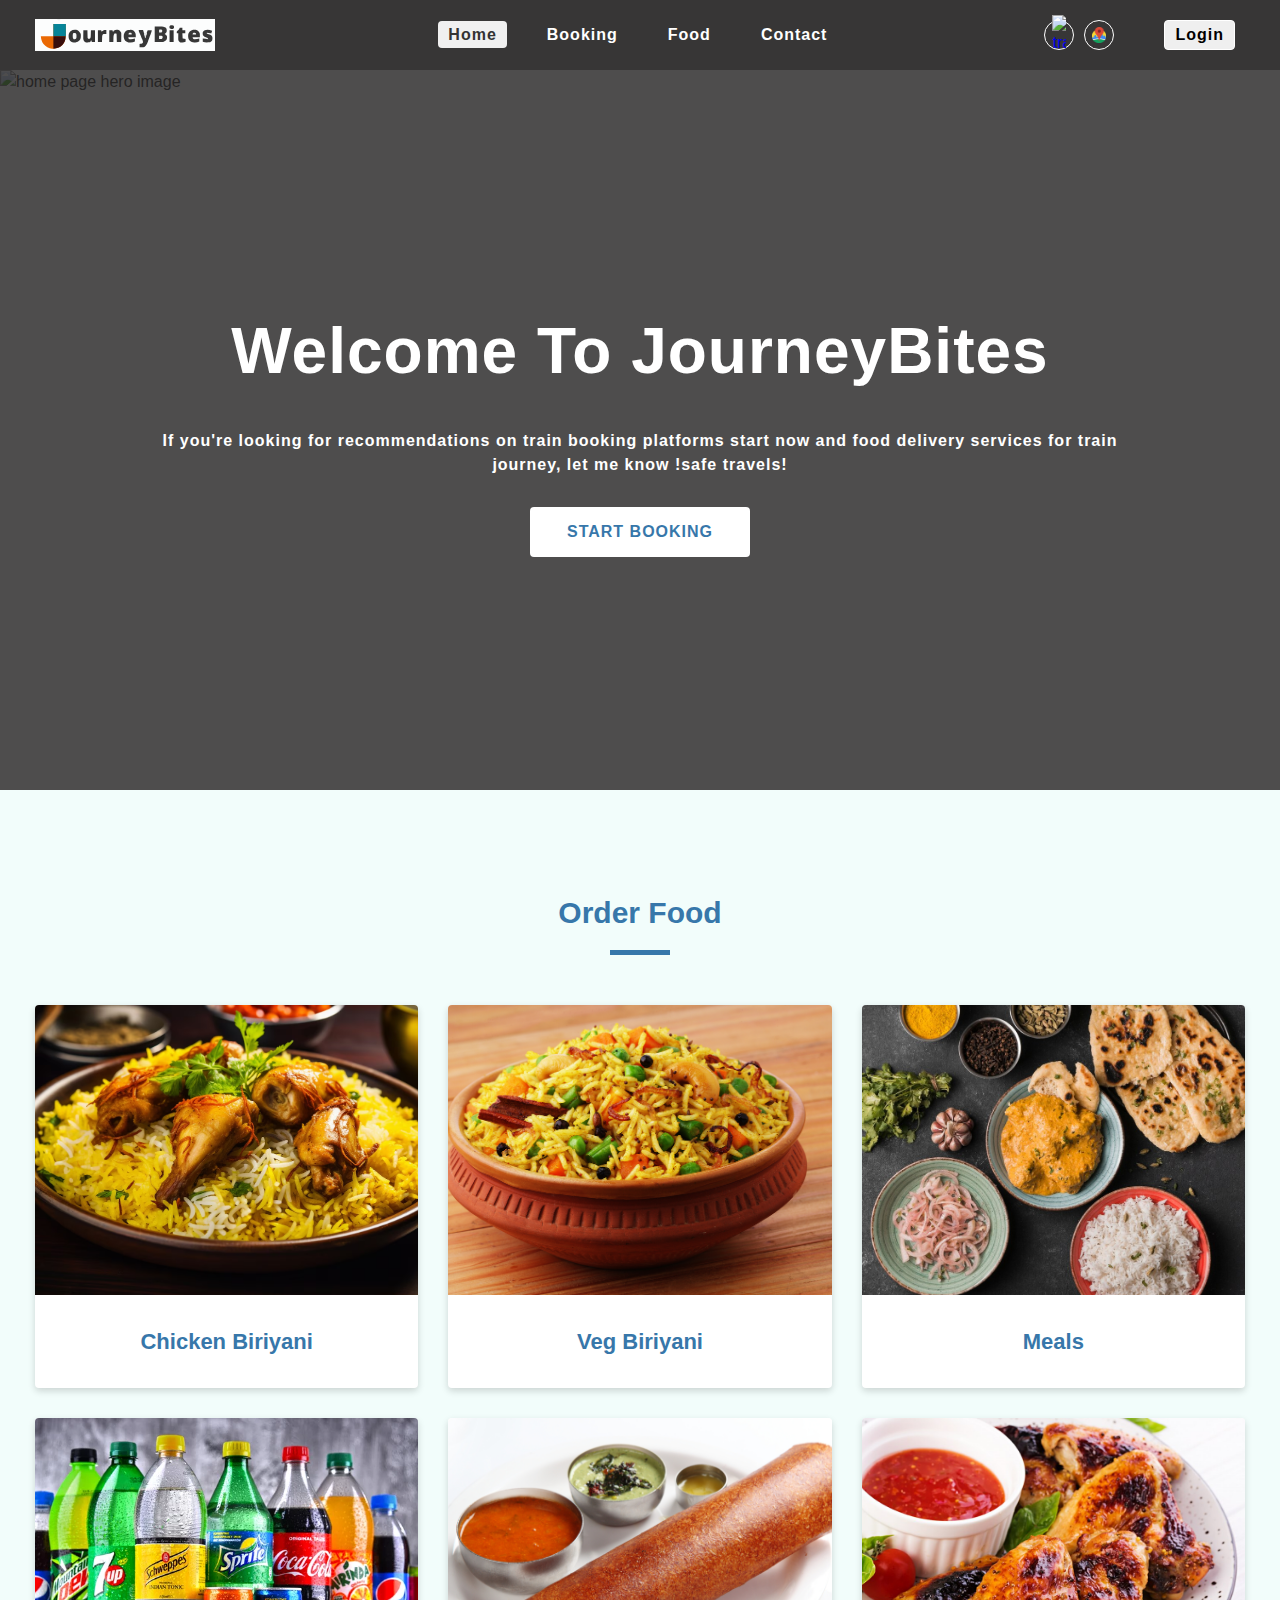
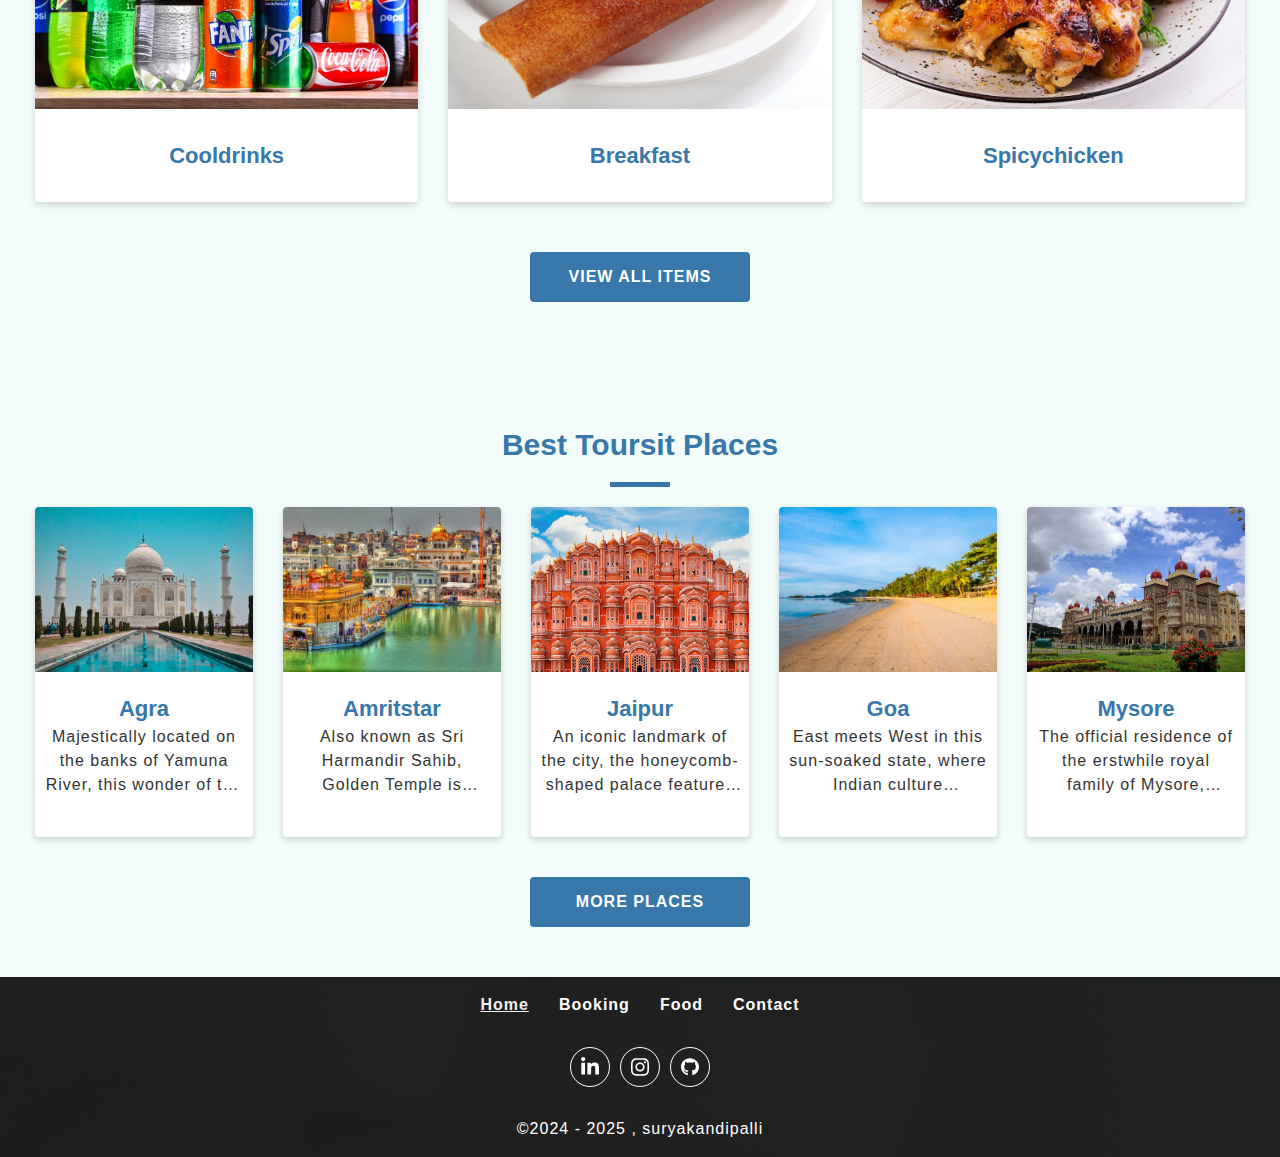
==== index.html @ 5934d74d "--" ====
<!DOCTYPE html>
<html lang="en">
  <head>
    <meta charset="UTF-8" />
    <meta http-equiv="X-UA-Compatible" content="IE=edge" />
    <meta name="viewport" content="width=device-width, initial-scale=1.0" />
    <title>journeybites</title>
    <link
      rel="shortcut icon"
      href="./icons/LOGO.svg" 
      type="image/x-icon"
    />
  </head>
  <link rel="stylesheet" href="./css/style.css" />
  <link rel="stylesheet" href="./css/common.css" />
  <link rel="stylesheet" href="./css/navbar.css" />
  <link rel="stylesheet" href="./css/sidebar.css" />
  <link rel="stylesheet" href="./css/footer.css" />
  <link rel="stylesheet" href="./css/home.css" />
  <script src="./js/app.js" defer></script>
  <body>
    <!-- nav section start -->
    <nav class="nav-container">
      <div class="nav-center wrapper">
        <div class="logo-section">
          <a href="./"
            ><img
              src="./icons/journeybites.svg"
              alt=" logo" width="180px" 
              class="logo"
          /></a>
        </div>
        <div class="hamburger">
          <img src="./icons/bars.svg" alt="sidebar button" />
        </div>
        <div class="nav-links-main">
          <ul class="nav-links">
            <li><a class="nav-link active" href="./">Home</a></li>
            <li><a class="nav-link" href="./booking.html">booking</a></li>
            <li><a class="nav-link" href="./food.html">food</a></li>
            <li><a class="nav-link" href="./contact.html">contact</a></li>
          </ul>
        </div>
        <div class="nav-social-links-main">
          <ul class="nav-social-links">
            <li class="nav-social-link">
              <a
                href="./status.html"
                target="_blank"
              >
                <img  src="https://static.vecteezy.com/system/resources/previews/010/155/649/original/transport-train-icon-sign-design-free-png.png" alt="train"  />
              </a>
            </li>
            <li class="nav-social-link">
              <a
                href="https://www.google.co.in/maps"
                target="_blank"
              >
                <img src="./icons/map1.png" alt="map"/>
              </a>
              <a href="./login.html">
                <li>
                  <ul>
                    <button style="font-weight: bold; padding: 5PX 10PX; border-radius: 4px; 
                    border: 1PX solid white; cursor: pointer; margin-left: 40px; letter-spacing: 1px; 
                    font-size: 16px;">Login</button>
                  </ul>
                </li>
              </a>
            </li>
          </ul>
        </div>
      </div>
    </nav>
    <!-- nav section end -->

    <!-- sidebar section start -->
    <aside class="sidebar-container">
      <div class="sidebar-center wrapper">
        <div class="side-header">
          <div class="logo-section">
            <a href="#home"
              ><img
                src="./icons/journeybites.svg"
                alt="icon" style="width: 100px;"
                class="logo"
            /></a>
          </div>
          <div class="close-button">
            <img src="./icons/close.svg" alt="sidebar close" />
          </div>
        </div>
        <div class="sidebar-content">
          <div class="sidebar-links-main paddingTopMobile-fifty">
            <ul class="sidebar-links">
              <li><a class="nav-link active" href="./">Home</a></li>
              <li><a class="nav-link" href="./booking.html">booking</a></li>
              <li><a class="nav-link" href="./food.html">food</a></li>
              <li><a class="nav-link" href="./contact.html">contact</a></li>
              <li><a class="nav-link" href="./login.html">login</a></li>
            </ul>
          </div>
        </div>
      </div>
    </aside>
    <!-- sidebar section end -->

    <!-- home hero section start -->
    <div class="home-page page-hero-container">
      <div class="page-hero">
        <div class="hero-img-component">
          <div class="img-container">
            <img
              src="https://img.freepik.com/premium-photo/eco-friendly-modern-high-speed-train_323316-8167.jpg"
              alt="home page hero image"
            />
          </div>
        </div>
        <div
          class="hero-box paddingTopMobile-thirty paddingBottomMobile-thirty"
        >
          <div class="hero-content wrapper text-container text-center">
            <h1 class="heading">Welcome To JourneyBites</h1>
            <p class="desc">
              If you're looking for recommendations on train booking platforms start now  and food delivery services for train journey, let me know !safe travels!
            </p>
            <div class="button-container">
              <a
                href="./booking.html"
                class="home-button button-primary-light display-inline-flex"
              >
                start booking
              </a>
            </div>
          </div>
        </div>
      </div>
    </div>
    <!-- home hero section end -->

    <!-- food start -->
    <div class="featured-courses-container light-blue-background">
      <div class="featured-courses-center wrapper">
        <div
          class="section-title paddingTopDesktop-hundred paddingTopMobile-fifty"
        >
          <h3 class="title">order food</h3>
          <div class="underline"></div>
        </div>
        <section
          class="featured-courses paddingTopDesktop-fifty paddingBottomDesktop-fifty paddingTopMobile-fifty paddingBottomMobile-fifty three-column-layout"
        >
        <!-- food  start -->
        <article class="single-course">
          <div class="img-container"> 
            <img src="./assets/biriyani.avif" alt="chicken biriyani" />
          </div>
          <div class="course-title">
            <p>chicken biriyani</p>
          </div>
        </article>
        <!-- food  end -->
        <!-- food  start -->
        <article class="single-course">
          <div class="img-container">  
              <img src="./assets/vegbiryani.jpg" alt="computer science" />
          </div>
          <div class="course-title">
            <p>veg biriyani</p>
          </div>
        </article>
        <!-- food  end -->
        <!-- food  start -->
        <article class="single-course">
          <div class="img-container">
            <img src="./assets/meals.jpg" alt="meals" />
          </div>
          <div class="course-title">
            <p>meals</p>
          </div>
        </article>
        <!-- food  end -->
        <!-- food  start -->
        <article class="single-course">
          <div class="img-container">
            <img src="./assets/cooldrink.webp" alt="drinks" />
          </div>
          <div class="course-title">
            <p>cooldrinks</p>
          </div>
        </article>
        <!-- food  end -->
        <!-- food  start -->
        <article class="single-course">
          <div class="img-container">
            <img src="./assets/tifins.jpg" alt="computer science" />
          </div>
          <div class="course-title">
            <p>breakfast</p>
          </div>
        </article>
        <!-- food  end -->
        <!-- food  start -->
        <article class="single-course">
          <div class="img-container">
            <img src="./assets/spicychicken.jpg" alt="spicechicken" />
          </div>
          <div class="course-title">
            <p>spicychicken</p>
          </div>
        </article>
        <!-- food  end -->
        </section>
        <div
          class="paddingBottomMobile-fifty paddingBottomDesktop-hundred text-center"
        >
          <a
            href="./food.html"
            class="button-primary-dark display-inline-flex"
            >view all items</a
          >
        </div>
      </div>
    </div>
    <!-- food  end -->

    <!--  place start -->
    <div class="our-facilities-container light-blue-background">
      <div class="our-facilities-center wrapper">
        <div
          class="section-title paddingTopDesktop-twenty paddingTopMobile-fifty"
        >
          <h3 class="title" >best toursit places</h3>
          <div class="underline"></div>
        </div>
        <section
          class="our-facilities paddingTopDesktop-twenty paddingBottomDesktop-forty paddingTopMobile-fifty paddingBottomMobile-fifty four-column-layout"
        >
          <!--  place start -->
          <article class="each-facility">
            <div class="img-container">
              <img src="./assets/taj mahal.jpg" alt="agra" />
            </div>
            <div
              class="facility-info paddingTopMobile-thirty paddingBottomMobile-thirty paddingTopDesktop-twenty paddingBottomDesktop-twenty text-center"
            >
              <h3 class="facility-title">Agra</h3>
              <p class="facility-desc">
                Majestically located on the banks of Yamuna River,
                this wonder of the world was built by the Mughal Emperor Shah Jahan as a memorial for his beloved wife Mumtaz Mahal.
              </p>
            </div>
          </article>
          <!--  place end -->
          <!--  place start -->
          <article class="each-facility">
            <div class="img-container">
              <img src="./assets/amritstar.jpg" alt="amristar" />
            </div>
            <div
              class="facility-info paddingTopMobile-thirty paddingBottomMobile-thirty paddingTopDesktop-twenty paddingBottomDesktop-twenty text-center"
            >
              <h3 class="facility-title">amritstar</h3>
              <p class="facility-desc">
                Also known as Sri Harmandir Sahib, Golden Temple is considered to be the most important pilgrimage site amongst
                 Sikhs and will leave you in awe with its jaw-dropping gold and marble edifice.
              </p>
            </div>
          </article>
          <!--  place end -->
          <!--  place start -->
          <article class="each-facility">
            <div class="img-container">
              <img src="./assets/jaipur.jpg" alt="jaipur" />
            </div>
            <div
              class="facility-info paddingTopMobile-thirty paddingBottomMobile-thirty paddingTopDesktop-twenty paddingBottomDesktop-twenty text-center"
            >
              <h3 class="facility-title">jaipur</h3>
              <p class="facility-desc">
                An iconic landmark of the city, the honeycomb-shaped palace features beautiful jharokhas and windows. 
                This five-storey building has been built without a foundation and is known for its exceptional ventilation,
                 which is also the reason behind its name, Hawa Mahal, which literally translates to ‘Palace of the Winds’. 
                The palace was mainly constructed to enable the ladies of the royal family to see the busy streets from the palace jharokhas.
              </p>
            </div>
          </article>
          <!--  place end -->
          <!--  place start -->
          <article class="each-facility">
            <div class="img-container">
              <img src="./assets/goa.jpg" alt="goa" />
            </div>
            <div
              class="facility-info paddingTopMobile-thirty paddingBottomMobile-thirty paddingTopDesktop-twenty paddingBottomDesktop-twenty text-center"
            >
              <h3 class="facility-title">goa</h3>
              <p class="facility-desc">
                East meets West in this sun-soaked state, where Indian culture intertwines with Portuguese
                 influences left over from a 500-year occupation.
                 The beaches have long served as a magnet for serene hedonists.
                To the north, the tourist-centric scene is prevalent, 
                with an international flair that is now skewing more hip than hippie. 
                Travel south for stretches of unspoiled sand and an escape from large resorts.
                Temples, mosques and wildlife sanctuaries provide diversions from the beach.
              </p>
            </div>
          </article>
          <!--  place end -->
          <!--  place start -->
          <article class="each-facility">
            <div class="img-container">
              <img src="./assets/mysore.jpg" alt="mysore" />
            </div>
            <div
              class="facility-info paddingTopMobile-thirty paddingBottomMobile-thirty paddingTopDesktop-twenty paddingBottomDesktop-forty text-center"
            >
              <h3 class="facility-title">mysore</h3>
              <p class="facility-desc">
                The official residence of the erstwhile royal family of Mysore, 
                Mysore Palace is an architectural masterpiece showcasing a blend of Hindu, Muslim, Rajput and Gothic styles.
              </p>
            </div>
          </article>
          <!--  place end -->
        </section>
        <div
        class="paddingBottomMobile-fifty paddingBottomDesktop-fifty    text-center"
      >
        <a
          href="./moreplaces.html"
          class="button-primary-dark display-inline-flex"
          >more places</a
        >
      </div>
      </div>
    </div>
    <!--  place end -->
     
    <!-- footer section start -->
    <div class="footer-container">
      <div class="footer-center wrapper">
        <div class="footer-links-main">
          <ul class="footer-links">
            <li><a class="footer-link active" href="./">Home</a></li>
            <li><a class="footer-link" href="./booking.html">booking</a></li>
            <li><a class="footer-link" href="./food.html">Food</a></li>
            <li>
              <a class="footer-link" href="./contact.html">contact</a>
            </li>
          </ul>
        </div>
        <div class="social-links-main">
          <ul class="social-links">
            <li class="social-link">
              <a
                href="https://www.linkedin.com/in/mahesh-veera-venkata-surya-kandipalli-9a46a9250"
                target="_blank"
              >
                <img src="./icons/linkedin.svg" alt="srikanth linkedin" />
              </a>
            </li>
            <li class="social-link">
              <a
                href="https://www.instagram.com/_s_u_r_y_a__14/"
                target="_blank"
              >
                <img src="./icons/instagram.svg" alt="surya instagram" />
              </a>
            </li>
            <li class="social-link">
              <a href="https://github.com/Surya9656" target="_blank">
                <img src="./icons/github.svg" alt="surya github" />
              </a>
            </li>
          </ul>
        </div>
        <div class="footer-copy-right">
          <p>
            ©2024 - <span class="copyright-date">2025</span> ,
            suryakandipalli
          </p>
        </div>
      </div>
    </div>
    <!-- footer section end -->
  </body>
</html>
---- css/style.css ----
/* global variables */
:root {
    --clr-primary: #3777aa;
    --clr-primary-light: #2284d3;
    --clr-white: #ffffff;
    --clr-white-light: #f0f0f0;
    --clr-shadow: #00000029;
    --clr-black: #333333;
    --clr-black-30: rgba(34, 32, 32, 0.3);
    --clr-black-80: #222020cc;
    --clr-black-90: #212020e6;
    --clr-pink-light: #fdf2f2;
    --clr-blue-light: #f2fdfb;
  
    --transition: all 0.3s linear;
    --box-shadow-light: 0px 3px 7px var(--clr-shadow);
    --box-shadow-dark: 0px 3px 7px var(--clr-black-30);
    --font-family: Arial, Helvetica, sans-serif;
    --radius: 4px;
  }
  
  /* Global Styles */
  *,
  ::after,
  ::before {
    margin: 0px;
    padding: 0px;
    box-sizing: border-box;
  }
  *:focus {
    outline-width: 2px;
    outline-offset: 1px;
    outline-color: var(--clr-primary);
  }
  body {
    color: var(--clr-black);
    background: var(--clr-white);
    font-family: var(--font-family);
    line-height: 1.5;
  }
  ul {
    list-style-type: none;
  }
  a {
    text-decoration: none;
  }
  img {
    display: block;
  }
  
  /* global classes */
  .wrapper {
    width: 100%;
    padding-left: 20px;
    padding-right: 20px;
    max-width: 1250px;
    margin-left: auto;
    margin-right: auto;
  }
  .display-block {
    display: block !important;
  }
  .text-container {
    max-width: 1000px;
    margin-left: auto;
    margin-right: auto;
  }
  .text-center {
    text-align: center;
  }
  .text-left {
    text-align: left;
  }
  .text-right {
    text-align: right;
  }
  .section-title .title {
    font-size: 30px;
    font-weight: bold;
    margin-bottom: 15px;
    text-align: center;
    text-transform: capitalize;
    color: var(--clr-primary);
  }
  .section-title .underline {
    width: 60px;
    height: 5px;
    background: var(--clr-primary);
    margin-left: auto;
    margin-right: auto;
  }
  @media screen and (max-width: 991px) {
    .full-width-mobile {
      width: 100%;
    }
  }
  @media screen and (min-width: 992px) {
    .full-width-desktop {
      width: 100%;
    }
  }
  .light-pink-background {
    background: var(--clr-pink-light);
  }
  .light-blue-background {
    background: var(--clr-blue-light);
  }
  
  /* buttons & inputs */
  .button-primary-dark,
  .button-primary-light {
    font-weight: bold;
    border: none;
    border: none;
    cursor: pointer;
    height: 45px;
    transition: var(--transition);
    font-size: 16px;
    text-transform: uppercase;
    letter-spacing: 1px;
    padding-left: 20px;
    padding-right: 20px;
    min-width: 200px;
    display: inline-flex;
    justify-content: center;
    align-items: center;
    border-radius: var(--radius);
  }
  .button-primary-dark {
    background: var(--clr-primary);
    color: var(--clr-white);
  }
  .button-primary-light {
    background: var(--clr-white);
    color: var(--clr-primary);
  }
  .button-primary-dark:hover {
    background: var(--clr-primary-light);
  }
  .button-primary-light:hover {
    background: var(--clr-white-light);
  }
  .primary-input,
  .primary-textarea {
    height: 45px;
    font-size: 16px;
    line-height: 25px;
    padding-left: 15px;
    padding-right: 15px;
    border-radius: 2px;
    border: 1px solid var(--clr-shadow);
    background: var(--clr-white);
    letter-spacing: 1px;
    font-family: var(--font-family);
  }
  .primary-textarea {
    height: unset;
    padding-top: 15px;
    padding-bottom: 15px;
    resize: vertical;
  }
  
  @media screen and (min-width: 769px) {
    .button-primary-dark,
    .button-primary-light {
      height: 50px;
      min-width: 220px;
    }
    .primary-input {
      height: 50px;
    }
  }
  
  /* animations */
  @keyframes bounceAnimation {
    0% {
      transform: scale(0.8);
    }
    100% {
      transform: scale(1.02);
    }
  }
---- css/common.css ----
/* home-page-hero-container */
.page-hero-container {
    width: 100%;
  }
  .page-hero-container .hero-img-component {
    aspect-ratio: 375/220;
    overflow: hidden;
  }
  .page-hero-container .img-container,
  .page-hero-container img {
    width: 100%;
    height: 100%;
    object-fit: cover;
  }
  .page-hero-container .hero-box {
    width: 100%;
    background: var(--clr-primary);
    min-height: 250px;
    display: flex;
    justify-content: center;
    align-items: center;
  }
  .page-hero-container .hero-content {
    display: flex;
    flex-direction: column;
    row-gap: 30px;
  }
  .page-hero-container .heading {
    color: var(--clr-white);
    font-size: 24px;
    letter-spacing: 1px;
  }
  .page-hero-container .desc {
    color: var(--clr-white);
    font-size: 16px;
    font-weight: bold;
    letter-spacing: 1px;
  }
  .page-hero-container .small-heading {
    font-size: 18px;
    letter-spacing: 1px;
    text-transform: uppercase;
    color: var(--clr-white);
  }
  @media screen and (min-width: 992px) {
    .page-hero-container {
      position: relative;
    }
    .page-hero-container .hero-img-component {
      aspect-ratio: 1920/700;
      position: relative;
    }
    .home-page.page-hero-container .hero-img-component {
      aspect-ratio: 1920/1080;
      position: relative;
    }
    .page-hero-container .heading {
      font-size: 64px;
    }
    .page-hero-container .hero-img-component::before {
      position: absolute;
      content: "";
      width: 100%;
      height: 100%;
      top: 0;
      left: 0;
      background: var(--clr-black-80);
    }
    .page-hero-container .hero-box {
      position: absolute;
      background: transparent;
      top: 50%;
      left: 50%;
      transform: translate(-50%, -50%);
    }
    .page-hero-container .small-heading {
      font-size: 34px;
    }
    .page-hero-container .home-button {
      animation: bounceAnimation linear 3s infinite alternate;
    }
  }
  
  /* featured-courses */
  .single-course {
    width: 100%;
    background: var(--clr-white);
    height: 100%;
    box-shadow: var(--box-shadow-light);
    border-radius: var(--radius);
    transition: var(--transition);
  }
  .single-course:hover {
    transform: translateY(-2px) scale(1.002);
    box-shadow: var(--box-shadow-dark);
  }
  .single-course .img-container {
    aspect-ratio: 355/250;
    overflow: hidden;
  }
  .single-course .img-container img {
    width: 100%;
    height: 100%;
    border-top-left-radius: var(--radius);
    border-top-right-radius: var(--radius);
    object-fit: cover;
    transition: var(--transition);
  }
  .single-course .course-title p {
    font-size: 22px;
    font-weight: bold;
    text-align: center;
    text-transform: capitalize;
    color: var(--clr-primary);
    margin-top: 30px;
    margin-bottom: 30px;
    padding-left: 10px;
    padding-right: 10px;
  }
  @media screen and (min-width: 992px) {
    .single-course .img-container {
      aspect-ratio: 396/300;
    }
    .single-course:hover img {
      transform: scale(1.05) rotateZ(2deg);
    }
  }
  
  /* layout classes */
  .three-column-layout {
    display: grid;
    grid-template-columns: 1fr;
    gap: 30px;
  }
  @media screen and (min-width: 769px) {
    .three-column-layout {
      grid-template-columns: 1fr 1fr;
    }
  }
  @media screen and (min-width: 992px) {
    .three-column-layout {
      grid-template-columns: 1fr 1fr 1fr  ;
    }
  }
  
  /* four colunm layout */
  .four-column-layout {
    display: grid;
    grid-template-columns: 1fr;
    gap: 30px;
  }
  @media screen and (min-width: 769px) {
    .four-column-layout {
      grid-template-columns: 1fr 1fr;
    }
  }
  @media screen and (min-width: 992px) {
    .four-column-layout {
      grid-template-columns: 1fr 1fr 1fr 1fr  1fr ;
    }
  }
  
  
  /* contact-promotion */
  .contact-promotion {
    width: 100%;
  }
  .contact-promotion .contact-promo-img {
    position: relative;
    aspect-ratio: 355/400;
    overflow: hidden;
    border-radius: var(--radius);
  }
  .contact-promotion .contact-promo-img::before {
    position: absolute;
    content: "";
    width: 100%;
    height: 100%;
    top: 0;
    left: 0;
    background: var(--clr-black-80);
  }
  .contact-promotion .contact-promo-img img {
    width: 100%;
    height: 100%;
    object-fit: cover;
    border-radius: var(--radius);
  }
  .contact-promotion .contact-info-container {
    position: absolute;
    top: 50%;
    left: 50%;
    transform: translate(-50%, -50%);
    width: 100%;
    height: 100%;
    display: flex;
    justify-content: center;
    flex-direction: column;
    align-items: center;
    row-gap: 40px;
  }
  .contact-promotion .contact-info-container .contact-heading {
    font-size: 30px;
    color: var(--clr-white);
    letter-spacing: 1px;
    text-transform: capitalize;
  }
  @media screen and (min-width: 992px) {
    .contact-promotion .contact-promo-img {
      aspect-ratio: 1250/437;
    }
    .contact-promotion .contact-info-container .contact-heading {
      font-size: 44px;
    }
  }
  
  /* padding classes */
  @media screen and (max-width: 991px) {
    .paddingTopMobile-ten {
      padding-top: 10px !important;
    }
    .paddingTopMobile-twenty {
      padding-top: 20px !important;
    }
    .paddingTopMobile-thirty {
      padding-top: 30px !important;
    }
    .paddingTopMobile-forty {
      padding-top: 40px !important;
    }
    .paddingTopMobile-fifty {
      padding-top: 50px !important;
    }
    .paddingBottomMobile-ten {
      padding-bottom: 10px !important;
    }
    .paddingBottomMobile-twenty {
      padding-bottom: 20px !important;
    }
    .paddingBottomMobile-thirty {
      padding-bottom: 30px !important;
    }
    .paddingBottomMobile-forty {
      padding-bottom: 40px !important;
    }
    .paddingBottomMobile-fifty {
      padding-bottom: 50px !important;
    }
  }
  @media screen and (min-width: 992px) {
    .paddingTopDesktop-ten {
      padding-top: 10px !important;
    }
    .paddingTopDesktop-twenty {
      padding-top: 20px !important;
    }
    .paddingTopDesktop-thirty {
      padding-top: 30px !important;
    }
    .paddingTopDesktop-forty {
      padding-top: 40px !important;
    }
    .paddingTopDesktop-fifty {
      padding-top: 50px !important;
    }
    .paddingTopDesktop-sixty {
      padding-top: 60px !important;
    }
    .paddingTopDesktop-seventy {
      padding-top: 70px !important;
    }
    .paddingTopDesktop-eighty {
      padding-top: 80px !important;
    }
    .paddingTopDesktop-ninety {
      padding-top: 90px !important;
    }
    .paddingTopDesktop-hundred {
      padding-top: 100px !important;
    }
    .paddingBottomDesktop-ten {
      padding-bottom: 10px !important;
    }
    .paddingBottomDesktop-twenty {
      padding-bottom: 20px !important;
    }
    .paddingBottomDesktop-thirty {
      padding-bottom: 30px !important;
    }
    .paddingBottomDesktop-forty {
      padding-bottom: 40px !important;
    }
    .paddingBottomDesktop-fifty {
      padding-bottom: 50px !important;
    }
    .paddingBottomDesktop-sixty {
      padding-bottom: 60px !important;
    }
    .paddingBottomDesktop-seventy {
      padding-bottom: 70px !important;
    }
    .paddingBottomDesktop-eighty {
      padding-bottom: 80px !important;
    }
    .paddingBottomDesktop-ninety {
      padding-bottom: 90px !important;
    }
    .paddingBottomDesktop-hundred {
      padding-bottom: 100px !important;
    }
  }
---- css/navbar.css ----
/* navbar styles */
.nav-container {
    background: var(--clr-black-90);
    width: 100%;
    min-height: 50px;
    display: flex;
    justify-content: center;
    align-items: center;
    top: -70px;
  }
  
  .nav-container.sticky-nav {
    position: fixed;
    top: 0;
    left: 0;
    z-index: 9;
    transform: translateY(0%);
    transition: var(--transition);
  }
  .nav-center {
    display: grid;
    grid-template-columns: repeat(2, 1fr);
    align-items: center;
    justify-content: center;
    width: 100%;
  }
  .nav-links-main {
    display: none;
  }
  .nav-container .logo-section {
    width: 500px;
    display: flex;
    justify-self: baseline;
    size: 20px;
    
  
  }
  
  .nav-container .hamburger {
    width: 25px;
    display: flex;
    justify-self: flex-end;
  }
  .nav-social-links-main {
    display: none;
  }
  @media screen and (min-width: 992px) {
    .nav-container {
      min-height: 70px;
    }
    .nav-center {
      grid-template-columns: repeat(3, 1fr);
    }
    .nav-container .logo-section {
      width: 50px;
      cursor: pointer;
      
      
      
    }
    .nav-container .hamburger {
      display: none;
    }
    .nav-container .nav-links-main {
      display: flex;
    }
    .nav-container .nav-links {
      display: flex;
      column-gap: 30px;
    }
    .nav-container .nav-link {
      font-size: 16px;
      color: var(--clr-white);
      font-weight: bold;
      text-transform: capitalize;
      letter-spacing: 1px;
      padding: 5px 10px;
      border-radius: var(--radius);
    }
    .nav-container .nav-link.active,
    .nav-container .nav-link:hover {
      transition: var(--transition);
      background: var(--clr-white-light);
      color: var(--clr-black);
    }
    .nav-social-links-main {
      display: flex;
      justify-content: flex-end;
    }
    .nav-social-links-main .nav-social-links {
      display: flex;
      justify-content: center;
      align-items: center;
      column-gap: 10px;
    }
    .nav-social-links-main .nav-social-link {
      width: 30px;
      height: 30px;
      border-radius: 50%;
      border: 1px solid var(--clr-white);
      display: flex;
      justify-content: center;
      align-items: center;
    }
    .nav-social-links-main .nav-social-link:hover {
      transition: var(--transition);
      transform: translateY(-3px);
    }
    .nav-social-links-main img {
      width: 14px;
    }
  }
---- css/sidebar.css ----
/* sidebar styles */
.sidebar-container {
    width: 100%;
    background: var(--clr-black);
    position: fixed;
    top: 0;
    left: -100%;
    height: 100vh;
    transition: var(--transition);
    /* transform: translateX(-100%); */
    opacity: 0;
    z-index: 10;
  }
  .sidebar-container.show-sidebar {
    opacity: 1;
    /* transform: translateX(0%); */
    left: 0%;
  }
  .sidebar-container .logo-section {
    width: 30px;
  }
  .sidebar-container .close-button {
    width: 25px;
  }
  .sidebar-container .side-header {
    width: 100%;
    height: 50px;
    display: flex;
    justify-content: space-between;
    align-items: center;
  }
  .sidebar-container .sidebar-content {
    width: 100%;
    height: 100%;
    display: flex;
    justify-content: center;
  }
  .sidebar-container .sidebar-links {
    display: flex;
    flex-direction: column;
    align-items: center;
    row-gap: 30px;
  }
  .sidebar-container .sidebar-links .nav-link {
    color: var(--clr-white);
    font-weight: bold;
    letter-spacing: 1px;
    text-transform: capitalize;
    padding: 5px 10px;
    border-radius: var(--radius);
  }
  .sidebar-container .sidebar-content .nav-link.active {
    background: var(--clr-white-light);
    color: var(--clr-black);
  }
---- css/footer.css ----
/* footer */
.footer-container {
    width: 100%;
    min-height: 180px;
    background: url("./../assets/foodbannerfooter.jpg") no-repeat center/cover;
    position: relative;
    z-index: 1;
    display: flex;
    justify-content: center;
    align-items: center;
    
    
  }
  .footer-container::before {
    content: "";
    position: absolute;
    top: 0;
    left: 0;
    width: 100%;
    height: 100%;
    background: var(--clr-black-90);
    z-index: -1;
  }
  .footer-container .footer-center {
    display: flex;
    flex-direction: column;
    row-gap: 30px;
  }
  .footer-container .footer-links {
    display: flex;
    justify-content: center;
    column-gap: 30px;
    align-items: center;
  }
  .footer-container .footer-link {
    font-size: 16px;
    color: var(--clr-white);
    text-transform: capitalize;
    letter-spacing: 1px;
    font-weight: bold;
  }
  .footer-container .footer-link:hover,
  .footer-container .footer-link.active {
    color: var(--clr-white-light);
    text-decoration: underline;
    transition: var(--transition);
  }
  .footer-container .social-links {
    display: flex;
    justify-content: center;
    align-items: center;
    column-gap: 10px;
  }
  .footer-container .social-link {
    width: 40px;
    height: 40px;
    border-radius: 50%;
    border: 1px solid var(--clr-white);
    display: flex;
    justify-content: center;
    align-items: center;
  }
  .footer-container .social-link:hover {
    transition: var(--transition);
    transform: translateY(-3px);
  }
  .footer-container .social-link img {
    width: 18px;
  }
  .footer-copy-right p {
    color: var(--clr-white);
    font-size: 16px;
    text-align: center;
    letter-spacing: 1px;
    line-height: 24px;
  }
---- css/home.css ----
/* our campuses section && each campus */
.each-campus {
    width: 100%;
    border-radius: var(--radius);
    background: var(--clr-white);
    box-shadow: var(--box-shadow-light);
    transition: var(--transition);
  }
  .each-campus:hover {
    box-shadow: var(--box-shadow-dark);
    transform: translateY(-2px) scale(1.002);
  }
  .each-campus .img-container {
    aspect-ratio: 355/250;
    position: relative;
  }
  .each-campus .img-container .share-icon-campus {
    width: 50px;
    height: 50px;
    position: absolute;
    left: 50%;
    bottom: 0%;
    transform: translate(-50%, 50%);
    background: var(--clr-white);
    border-radius: 50%;
    border: 7px solid var(--clr-pink-light);
    display: flex;
    justify-content: center;
    align-items: center;
    padding: 10px;
    transition: var(--transition);
  }
  .each-campus .img-container .share-icon-campus:hover {
    border-color: var(--clr-blue-light);
    background: var(--clr-pink-light);
  }
  .each-campus .img-container .share-icon-campus img {
    width: 100%;
  }
  .each-campus .img-container img {
    width: 100%;
    height: 100%;
    object-fit: cover;
    border-top-left-radius: var(--radius);
    border-top-right-radius: var(--radius);
  }
  .each-campus .campus-info {
    margin-top: 50px;
    margin-bottom: 30px;
    padding-left: 10px;
    padding-right: 10px;
  }
  .each-campus .campus-info .campus-title {
    font-size: 22px;
    text-transform: capitalize;
    color: var(--clr-primary);
    letter-spacing: 1px;
  }
  .each-campus .campus-info .desc {
    font-size: 16px;
    letter-spacing: 1px;
    margin-top: 25px;
    margin-bottom: 25px;
    display: -webkit-box;
    -webkit-box-orient: vertical;
    overflow: hidden;
  }
  .each-campus .campus-info .address {
    font-size: 16px;
    text-transform: capitalize;
    color: var(--clr-primary);
    letter-spacing: 1px;
  }
  @media screen and (min-width: 992px) {
    .each-campus .img-container {
      aspect-ratio: 396/250;
    }
  }
  
  /* our facilities section card styles */
  .each-facility {
    width: 100%;
    background: var(--clr-white);
    border-radius: var(--radius);
    box-shadow: var(--box-shadow-light);
    transition: var(--transition);
  }
  .each-facility:hover {
    box-shadow: var(--box-shadow-dark);
    transform: translateY(-2px) scale(1.002);
  }
  .each-facility .img-container {
    aspect-ratio: 335/250;
    overflow: hidden;
  }
  .each-facility .img-container img {
    width: 100%;
    height: 100%;
    object-fit: cover;
    border-top-left-radius: var(--radius);
    border-top-right-radius: var(--radius);
    transition: var(--transition);
  }
  .each-facility .facility-info .facility-title {
    font-size: 22px;
    color: var(--clr-primary);
    text-transform: capitalize;
    
  }
  
  .each-facility .facility-info .facility-desc {
    font-size: 16px;
    letter-spacing: 1px;
    display: -webkit-box;
    -webkit-box-orient: vertical;
    overflow: hidden;
    padding-left: 10px;
    padding-right: 10px;
     -webkit-line-clamp: 3 ;
  
  }
  
  @media screen and (min-width: 992px) {
    .each-facility .img-container {
      aspect-ratio: 396/300;
    }
    .each-facility:hover img {
      transform: scale(1.05) rotateZ(-2deg);
    }
  }
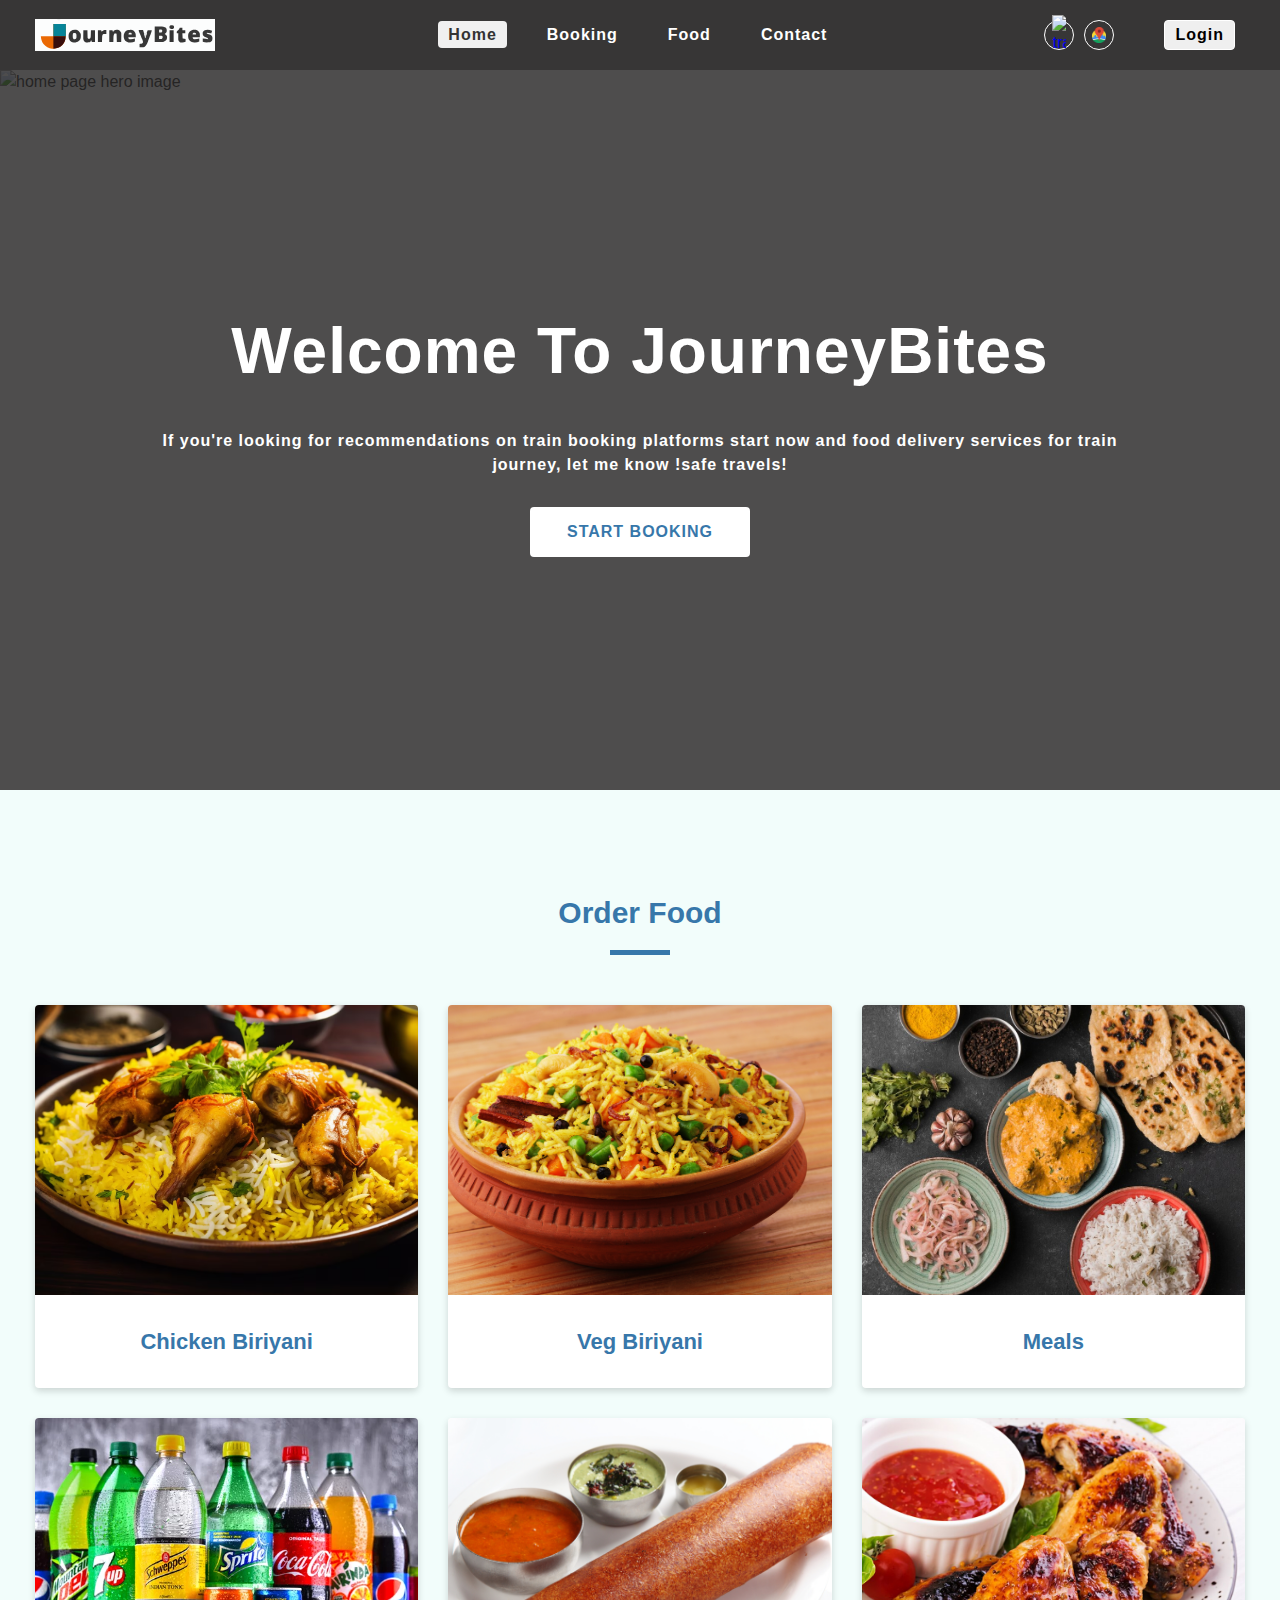
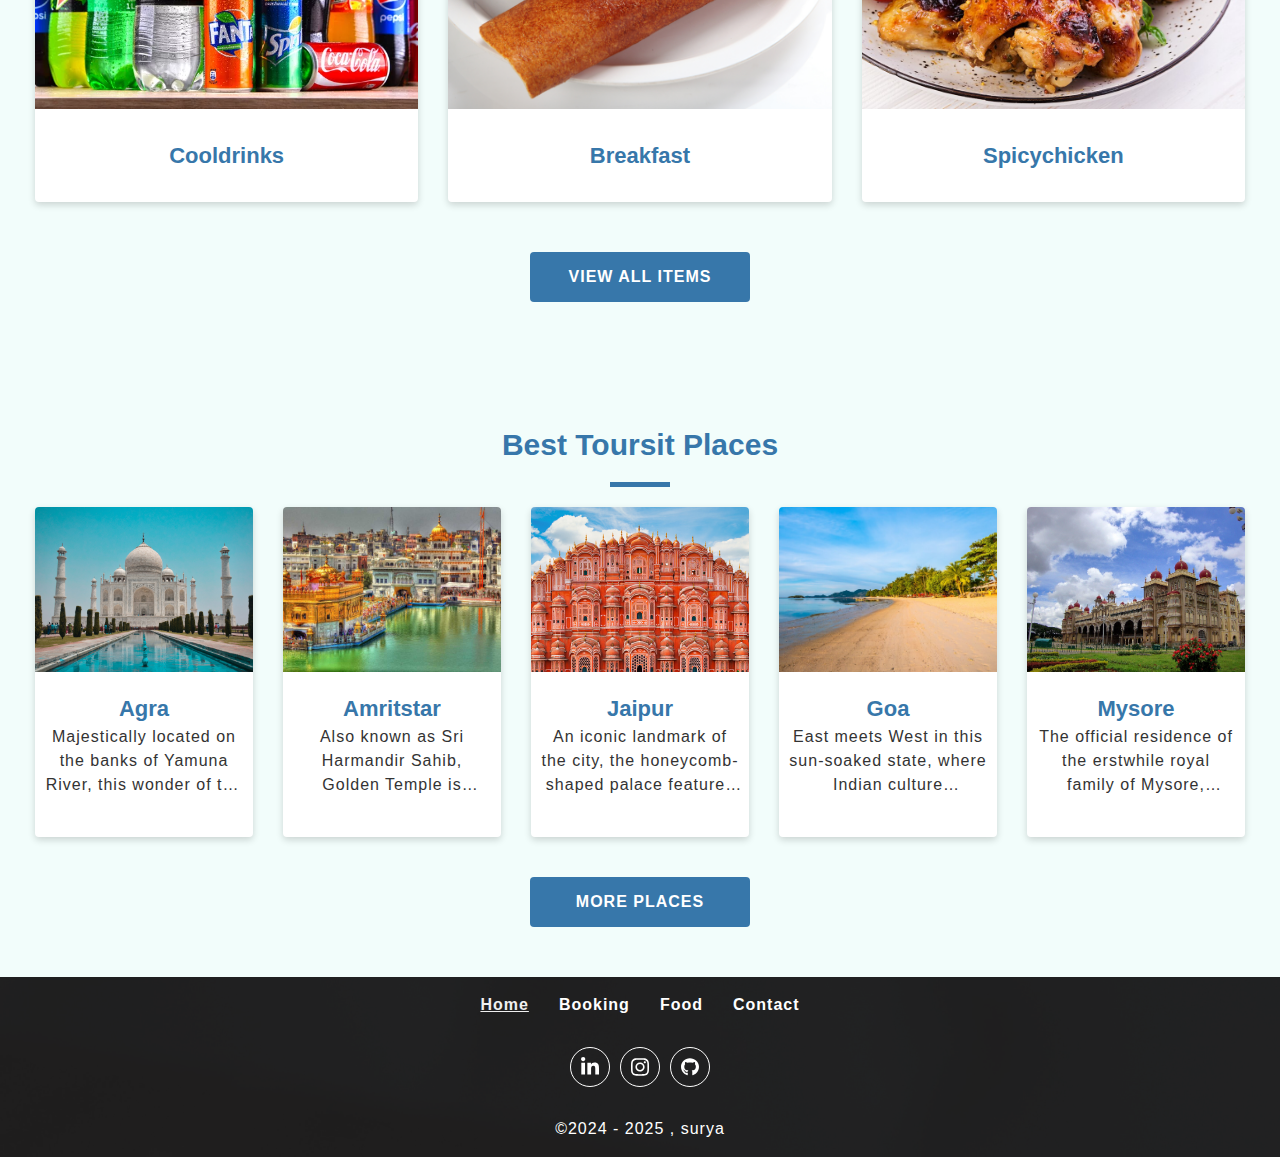
==== commit cb4f4c9f: "Update index.html" ====
--- a/index.html
+++ b/index.html
@@ -378,7 +378,7 @@
         <div class="footer-copy-right">
           <p>
             ©2024 - <span class="copyright-date">2025</span> ,
-            suryakandipalli
+            surya
           </p>
         </div>
       </div>
--- a/css/navbar.css
+++ b/css/navbar.css
@@ -28,7 +28,7 @@
     display: none;
   }
   .nav-container .logo-section {
-    width: 500px;
+    width: 440px;
     display: flex;
     justify-self: baseline;
     size: 20px;
@@ -110,4 +110,4 @@
       width: 14px;
     }
   }
-  +  
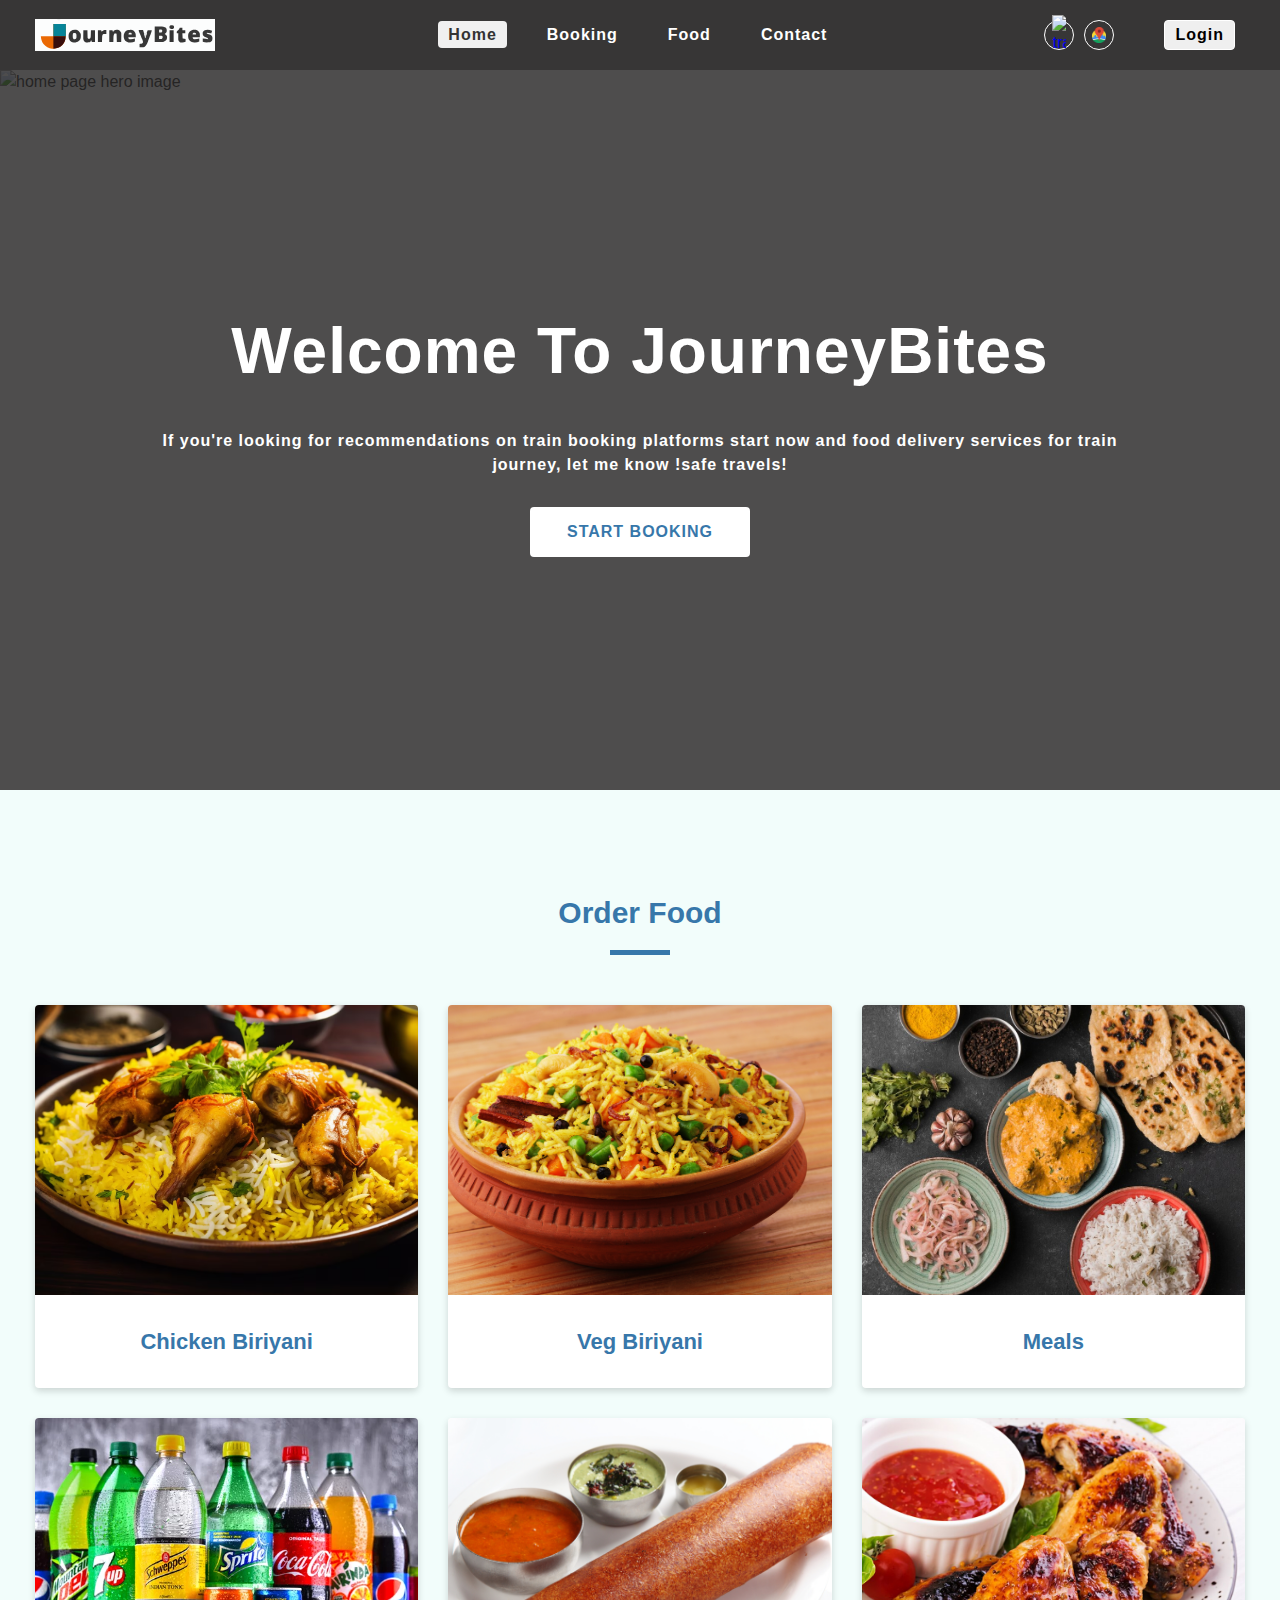
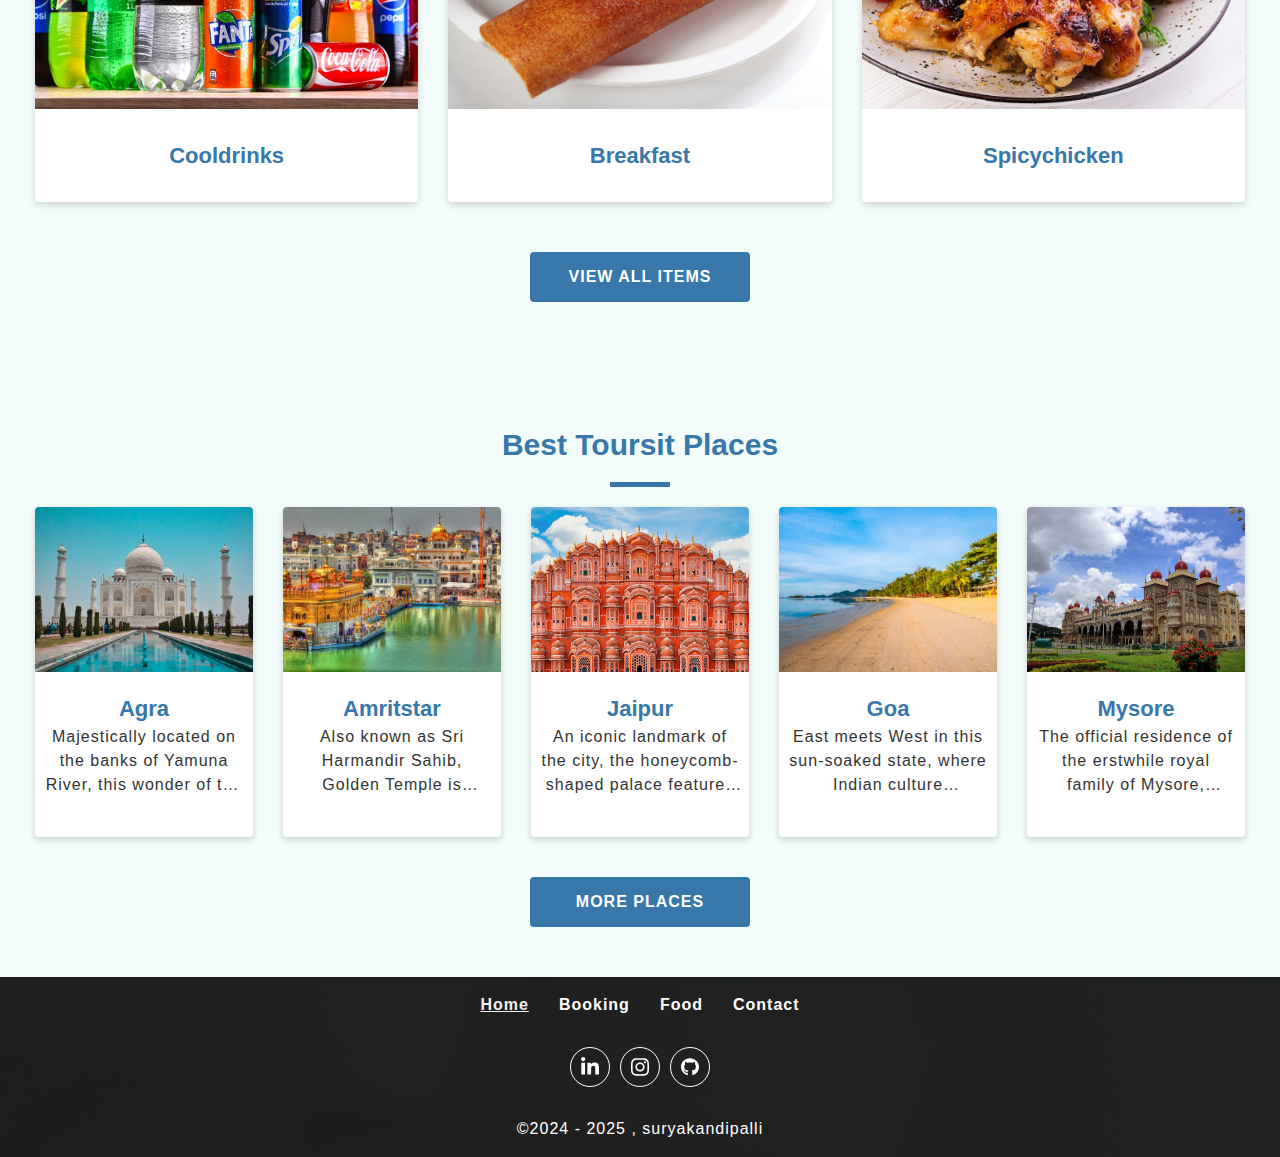
==== commit 520a842f: "Update index.html" ====
--- a/index.html
+++ b/index.html
@@ -378,7 +378,7 @@
         <div class="footer-copy-right">
           <p>
             ©2024 - <span class="copyright-date">2025</span> ,
-            surya
+            suryakandipalli
           </p>
         </div>
       </div>
